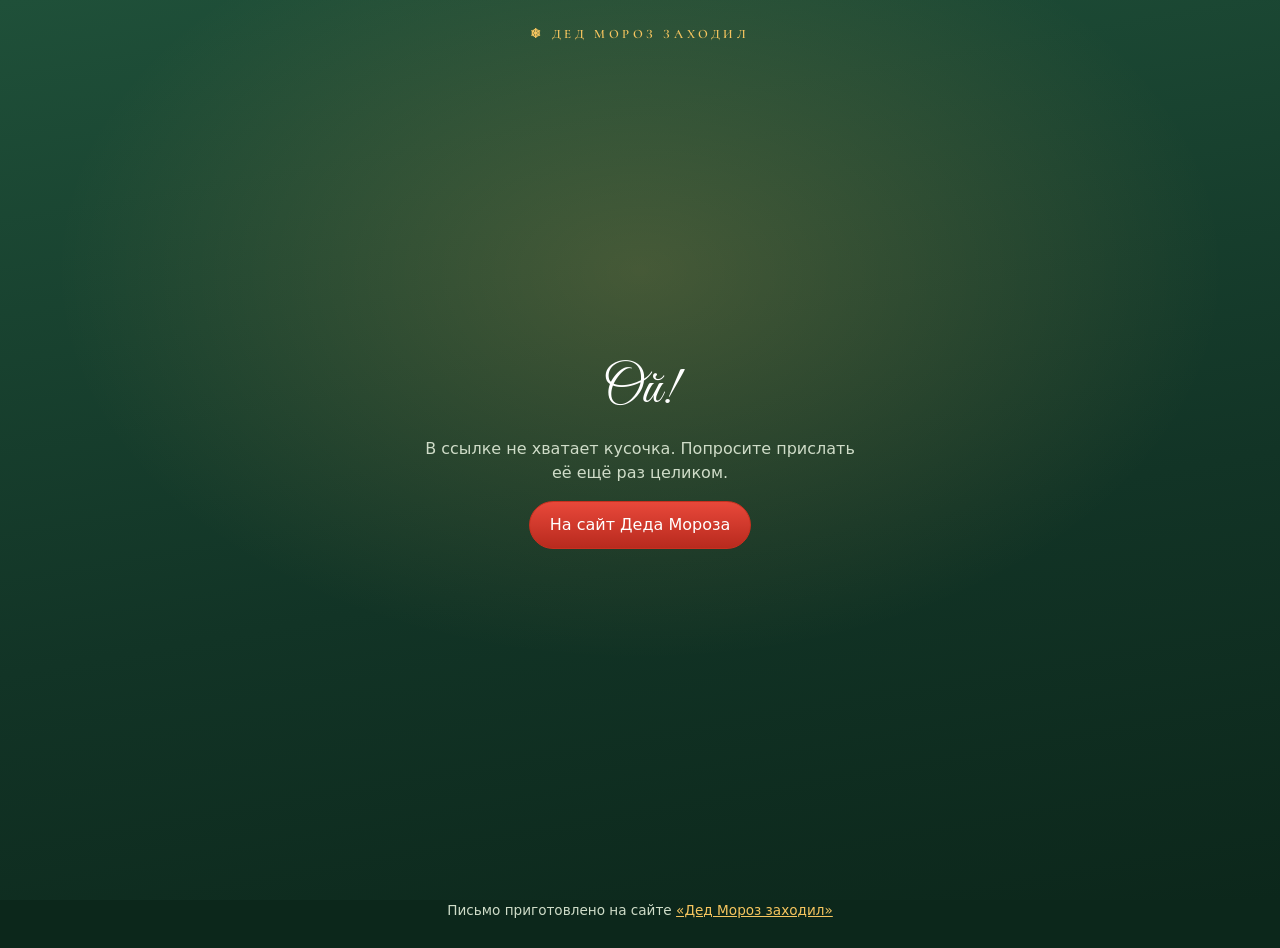
==== gift.html @ 8d38e733 "ПК на всю ширину экрана, озвучка письма через ElevenLabs, сани с оленями над таймером Co-Authored-By" ====
<!DOCTYPE html>
<html lang="ru">
<head>
<meta charset="utf-8">
<meta name="viewport" content="width=device-width, initial-scale=1, viewport-fit=cover">
<meta name="theme-color" content="#123426">
<meta name="robots" content="noindex">
<title>Тебе письмо от Деда Мороза</title>
<meta name="description" content="Дед Мороз прислал тебе письмо. Открой конверт!">
<link rel="icon" href="favicon.ico?v=20261113b" sizes="48x48">
<link rel="icon" type="image/png" href="favicon-32.png?v=20261113b" sizes="32x32">
<link rel="apple-touch-icon" href="apple-touch-icon.png?v=20261113b">
<meta property="og:type" content="website">
<meta property="og:site_name" content="Дед Мороз заходил">
<meta property="og:locale" content="ru_RU">
<meta property="og:title" content="Тебе письмо от Деда Мороза ✉️">
<meta property="og:description" content="Открой конверт и сломай сургучную печать.">
<meta property="og:image" content="https://pavelgh96.github.io/ded-moroz/og-gift.jpg?v=20261113b">
<meta property="og:image:width" content="1200">
<meta property="og:image:height" content="630">
<meta name="twitter:card" content="summary_large_image">
<meta name="twitter:image" content="https://pavelgh96.github.io/ded-moroz/og-gift.jpg?v=20261113b">
<link rel="preload" href="letter/seal.png?v=20261113b" as="image">
<style>
@font-face{font-family:"Bad Script";src:url(letter/BadScript-Regular.ttf);font-display:swap}
@font-face{font-family:"Great Vibes";src:url(letter/GreatVibes-Regular.ttf);font-display:swap}
@font-face{font-family:"Cormorant SC";src:url(letter/CormorantSC-SemiBold.ttf);font-weight:600;font-display:swap}
:root{--night:#123426;--frost:#fff7e8;--lamp:#f6c55f;--lamp-ink:#2a1a05;--muted:#cfdcc8;--ink:#1b2a5e;--ink-soft:#4c5a86;--ease:cubic-bezier(.22,1,.36,1)}
*{box-sizing:border-box}
[hidden]{display:none !important}
html{background:#0c271b}
html,body{margin:0;min-height:100%}
body{background:radial-gradient(900px 600px at 50% 30%,rgba(255,190,90,.2),transparent 65%),linear-gradient(170deg,#1f5039,#123426 60%,#0c271b);background-attachment:fixed;color:var(--frost);
  font:500 1rem/1.5 system-ui,-apple-system,"Segoe UI",Roboto,sans-serif;-webkit-font-smoothing:antialiased;overflow-x:hidden;-webkit-tap-highlight-color:transparent}
#snow{position:fixed;inset:0;width:100%;height:100%;pointer-events:none;z-index:0}
main{position:relative;z-index:1;min-height:100svh;display:flex;flex-direction:column;align-items:center;padding:28px 14px 48px}
.brand{font:600 .8rem/1 "Cormorant SC",serif;letter-spacing:.28em;color:var(--lamp);text-transform:uppercase;margin-bottom:18px;text-decoration:none}
h1{font:400 clamp(2.1rem,7vw,3.4rem)/1.1 "Great Vibes",cursive;margin:0 0 6px;text-align:center;color:#fff;text-wrap:balance}
.sub{margin:0;color:var(--muted);text-align:center}

/* конверт */
.stage{flex:1;display:flex;flex-direction:column;align-items:center;justify-content:center;width:100%;padding-bottom:6vh}
.env{position:relative;width:min(88vw,460px);aspect-ratio:1.5;perspective:1100px;margin-top:min(38vw,200px)}
.env-back,.env-front{position:absolute;inset:0;border-radius:8px}
.env-back{background:linear-gradient(160deg,#f1e2bf,#e2cc9c);box-shadow:0 30px 60px -20px rgba(0,0,0,.7)}
.env-front{background:
  linear-gradient(to top right,#f6ead0 49.6%,transparent 50.4%) left bottom/50.5% 100% no-repeat,
  linear-gradient(to top left,#f2e3c3 49.6%,transparent 50.4%) right bottom/50.5% 100% no-repeat;z-index:3;pointer-events:none}
.env-front::after{content:"";position:absolute;inset:0;border-radius:8px;box-shadow:inset 0 0 0 2px rgba(201,162,75,.65),inset 0 0 0 7px rgba(255,255,255,.25)}
.flap{position:absolute;left:0;right:0;top:0;height:62%;transform-origin:top center;transform-style:preserve-3d;z-index:4;transition:transform .9s var(--ease) .15s}
.flap::before{content:"";position:absolute;inset:0;background:linear-gradient(180deg,#ead8b0,#dfc792);clip-path:polygon(0 0,100% 0,50% 100%);border-radius:8px 8px 0 0;backface-visibility:hidden;filter:drop-shadow(0 3px 2px rgba(0,0,0,.18))}
.flap::after{content:"";position:absolute;inset:0;background:#e8d5ab;clip-path:polygon(0 0,100% 0,50% 100%);transform:rotateX(180deg);backface-visibility:hidden}
.peek{position:absolute;left:7%;right:7%;top:8%;height:84%;border-radius:4px;z-index:2;background:#fbf4e3 url(letter/bg-a4.jpg?v=20261113b) center top/cover;box-shadow:0 2px 8px rgba(0,0,0,.2);opacity:0;transition:transform 1s var(--ease),opacity .3s ease}
.seal{position:absolute;left:50%;top:62%;width:34%;transform:translate(-50%,-50%);z-index:6;border:0;padding:0;background:none;cursor:pointer;filter:drop-shadow(0 6px 8px rgba(40,5,0,.45));animation:pulse 2.2s ease-in-out infinite}
.seal img{display:block;width:100%;height:auto}
.seal .half{position:absolute;inset:0;transition:transform .8s var(--ease),opacity .8s ease}
.seal .half.l{clip-path:polygon(0 0,52% 0,46% 22%,55% 40%,45% 58%,54% 76%,48% 100%,0 100%)}
.seal .half.r{clip-path:polygon(52% 0,100% 0,100% 100%,48% 100%,54% 76%,45% 58%,55% 40%,46% 22%)}
.seal:focus-visible{outline:3px solid var(--lamp);outline-offset:6px;border-radius:50%}
@keyframes pulse{0%,100%{transform:translate(-50%,-50%) scale(1)}50%{transform:translate(-50%,-50%) scale(1.05)}}
.hint{margin-top:26px;color:var(--lamp);font-weight:600;letter-spacing:.02em;animation:fade 2.2s ease-in-out infinite}
@keyframes fade{50%{opacity:.55}}
/* открытие: дрожь печати, трещина, половинки падают, клапан, свечение, письмо выезжает */
.seal .crack{position:absolute;inset:0;width:100%;height:100%;pointer-events:none;overflow:visible;opacity:0}
.seal .crack path{fill:none;stroke:#3a0604;stroke-width:3;stroke-linecap:round;stroke-linejoin:round;stroke-dasharray:130;stroke-dashoffset:130}
.seal.shake{animation:sealShake .42s ease-in-out}
.seal.shake .crack{opacity:1}
.seal.shake .crack path{transition:stroke-dashoffset .34s ease-out;stroke-dashoffset:0}
@keyframes sealShake{0%,100%{transform:translate(-50%,-50%) rotate(0) scale(1)}30%{transform:translate(-50.6%,-50%) rotate(-2.5deg) scale(1.05)}65%{transform:translate(-49.4%,-50.3%) rotate(2deg) scale(1.07)}}
.env.open .seal{animation:none;pointer-events:none}
.env.open .seal .crack{opacity:0;transition:opacity .25s}
.env.open .seal .half{transition:none}
.seal .half{will-change:transform,opacity}
.env.open .seal .half.l{animation:fallL 1.7s cubic-bezier(.45,.05,.55,.95) forwards}
.env.open .seal .half.r{animation:fallR 1.8s cubic-bezier(.45,.05,.55,.95) forwards}
@keyframes fallL{0%{transform:none;opacity:1}25%{transform:translate(-16%,-5%) rotate(-9deg);opacity:1}100%{transform:translate(-80%,150%) rotate(-48deg);opacity:0}}
@keyframes fallR{0%{transform:none;opacity:1}25%{transform:translate(17%,-4%) rotate(10deg);opacity:1}100%{transform:translate(85%,140%) rotate(52deg);opacity:0}}
.stage.opened .hint{visibility:hidden}
.flap{transition:transform 1.4s cubic-bezier(.65,0,.35,1) .25s;will-change:transform}
.env.open .flap{transform:rotateX(180deg);z-index:1}
.env-glow{position:absolute;left:-8%;right:-8%;top:-55%;height:130%;z-index:1;pointer-events:none;opacity:0;transform:scale(.5);transform-origin:50% 75%;
  background:radial-gradient(ellipse 45% 50% at 50% 72%,rgba(255,236,170,.9),rgba(255,200,100,.4) 45%,transparent 72%);will-change:transform,opacity;
  transition:opacity 1.4s ease .7s,transform 2s cubic-bezier(.22,1,.36,1) .7s}
.env-glow::before{content:"";position:absolute;inset:-20%;background:repeating-conic-gradient(from 0deg at 50% 70%,rgba(255,230,160,.5) 0 5deg,transparent 5deg 18deg);
  -webkit-mask:radial-gradient(circle at 50% 70%,#000 0,transparent 55%);mask:radial-gradient(circle at 50% 70%,#000 0,transparent 55%);animation:rays 16s linear infinite;will-change:transform}
@keyframes rays{to{transform:rotate(360deg)}}
.env.open .env-glow{opacity:1;transform:scale(1.15)}
.peek{transition:transform 1.9s cubic-bezier(.65,0,.35,1) 1s,opacity .5s ease .8s;will-change:transform}
.env.open .peek{transform:translateY(-72%);opacity:1}
.env.open{animation:envBump .9s ease-in-out .2s}
@keyframes envBump{45%{transform:translateY(3px) scale(1.005)}}
.env.gone{transition:opacity 1s ease,transform 1.2s cubic-bezier(.45,0,.55,1);opacity:0;transform:translateY(40px) scale(.94)}
.stage h1,.stage .sub{transition:opacity .9s ease,transform 1.1s cubic-bezier(.22,1,.36,1)}
.stage.overlay{position:absolute;left:0;right:0;z-index:2;pointer-events:none}
.stage.leaving h1,.stage.leaving .sub{opacity:0;transform:translateY(-16px)}

/* письмо */
.view{width:100%;display:flex;flex-direction:column;align-items:center;gap:22px}
.view .sheet{animation:unfold 1.8s cubic-bezier(.22,1,.36,1) both;transform-origin:50% 0;will-change:transform,opacity}
@keyframes unfold{0%{opacity:0;transform:perspective(1800px) translateY(110px) rotateX(38deg) scale(.7)}35%{opacity:1}100%{opacity:1;transform:none}}
.view .sheet::after{content:"";position:absolute;inset:0;z-index:3;pointer-events:none;background:linear-gradient(105deg,transparent 35%,rgba(255,240,200,.55) 50%,transparent 65%);transform:translateX(-120%);animation:sweep 2.2s cubic-bezier(.45,0,.55,1) 1.3s forwards}
@keyframes sweep{to{transform:translateX(120%)}}
.view .acts,.view .video,.view .msg{animation:fadeUp 1.1s cubic-bezier(.22,1,.36,1) both;animation-delay:2.6s}
@keyframes fadeUp{from{opacity:0;transform:translateY(14px)}}
.txt > *{animation:ink 1.2s ease-out both;animation-delay:calc(1s + var(--i,0)*.26s)}
@keyframes ink{from{opacity:0;transform:translateY(4px)}}
.sheet{position:relative;width:min(100%,680px);aspect-ratio:794/1123;box-shadow:0 40px 80px -30px rgba(0,0,0,.85),0 0 120px -40px rgba(255,196,107,.4);border-radius:3px;overflow:hidden;background:#f8efdb}
.sheet-inner{position:absolute;left:0;top:0;width:794px;height:1123px;transform-origin:0 0;background:url(letter/bg-a4.jpg?v=20261113b) 0 0/100% 100%}
.txt{position:absolute;left:104px;top:252px;width:586px;color:var(--ink)}
.txt .date{font-family:"Bad Script",cursive;text-align:right;color:var(--ink-soft)}
.txt .greet{font-family:"Great Vibes",cursive;line-height:1.05;margin:.35em 0 .3em}
.txt p{font-family:"Bad Script",cursive;margin:0;text-indent:1.6em;line-height:1.6}
.wm{position:absolute;inset:0;pointer-events:none;z-index:2}
.wm .big{position:absolute;left:50%;top:47%;transform:translate(-50%,-50%) rotate(-35deg);font:600 150px/1 "Cormorant SC",serif;letter-spacing:.04em;color:rgba(170,40,30,.13);white-space:nowrap}
.wm .tile{position:absolute;inset:-300px;transform:rotate(-35deg);background-image:url("data:image/svg+xml,%3Csvg xmlns='http://www.w3.org/2000/svg' width='240' height='140'%3E%3Ctext x='0' y='30' font-family='serif' font-size='20' fill='rgba(150,50,40,0.07)'%3Eобразец%3C/text%3E%3Ctext x='120' y='100' font-family='serif' font-size='20' fill='rgba(150,50,40,0.07)'%3Eобразец%3C/text%3E%3C/svg%3E")}
.demo-lock,.demo-lock *{-webkit-user-select:none;user-select:none;-webkit-touch-callout:none}
.num{position:absolute;right:104px;top:1038px;font:600 11px/1 "Cormorant SC",serif;letter-spacing:.06em;color:#8a6420}
.voice{width:min(100%,680px);display:flex;align-items:center;gap:16px;padding:14px 18px 14px 14px;border-radius:999px;background:rgba(10,30,21,.72);border:1px solid rgba(246,197,95,.35);box-shadow:0 18px 40px -20px rgba(0,0,0,.8);animation:fadeUp 1s cubic-bezier(.22,1,.36,1) both;animation-delay:1.8s}
.voice .vbtn{position:relative;flex:none;width:64px;height:64px;border-radius:50%;border:0;padding:0;cursor:pointer;background:url(letter/portrait.jpg?v=20261113b) center 20%/cover;box-shadow:0 0 0 3px #e2b45a}
.voice .vbtn::after{content:"";position:absolute;inset:0;border-radius:50%;background:rgba(8,20,14,.35) no-repeat center/26px url("data:image/svg+xml,%3Csvg xmlns='http://www.w3.org/2000/svg' viewBox='0 0 24 24' fill='%23fff'%3E%3Cpath d='M8 5v14l11-7z'/%3E%3C/svg%3E")}
.voice.playing .vbtn::after{background-image:url("data:image/svg+xml,%3Csvg xmlns='http://www.w3.org/2000/svg' viewBox='0 0 24 24' fill='%23fff'%3E%3Cpath d='M7 5h4v14H7zM13 5h4v14h-4z'/%3E%3C/svg%3E");background-color:rgba(8,20,14,.15)}
.voice.loading .vbtn::after{background-image:none}
.voice.loading .vbtn::before{content:"";position:absolute;inset:18px;border-radius:50%;border:3px solid rgba(255,255,255,.3);border-top-color:#fff;animation:spin 1s linear infinite;z-index:1}
.voice.playing .vbtn{animation:talk 1.6s ease-in-out infinite}
@keyframes talk{50%{box-shadow:0 0 0 3px #e2b45a,0 0 0 9px rgba(246,197,95,.18)}}
.voice .vinfo{flex:1;min-width:0}
.voice b{display:block;font:400 1.6rem/1.1 "Great Vibes",cursive;color:#fff}
.voice small{display:block;color:var(--muted);font-size:.85rem;margin-top:2px}
.voice .vbar{height:5px;border-radius:5px;background:rgba(255,255,255,.14);margin-top:8px;overflow:hidden;cursor:pointer}
.voice .vbar i{display:block;height:100%;width:0;background:linear-gradient(90deg,#e2b45a,#ffe08a);border-radius:5px}
.video{width:min(100%,680px)}
.video video{width:100%;border-radius:12px;background:#000;box-shadow:0 30px 60px -24px rgba(0,0,0,.8)}
.video h2,.acts-title{font:400 2rem/1.1 "Great Vibes",cursive;margin:8px 0 12px;text-align:center}
.acts{display:flex;flex-wrap:wrap;justify-content:center;gap:10px;width:min(100%,794px)}
.btn{display:inline-flex;align-items:center;justify-content:center;gap:8px;min-height:48px;padding:0 20px;border-radius:999px;border:1px solid rgba(238,243,255,.28);background:rgba(18,52,38,.6);color:var(--frost);font:600 1rem/1 inherit;text-decoration:none;cursor:pointer;transition:background .2s,border-color .2s}
.btn:hover{border-color:var(--lamp)}
.btn-main{background:linear-gradient(180deg,#e8483a,#b82a1e);color:#fff;border-color:#c7301f}
.btn:focus-visible{outline:3px solid var(--lamp);outline-offset:3px}
.msg{min-height:1.4em;color:var(--lamp);text-align:center;margin:0}
.state{max-width:440px;text-align:center;margin:auto 0}
.state p{color:var(--muted)}
.spinner{width:44px;height:44px;margin:0 auto 16px;border-radius:50%;border:3px solid rgba(255,255,255,.15);border-top-color:var(--lamp);animation:spin 1s linear infinite}
@keyframes spin{to{transform:rotate(360deg)}}
dialog{border:0;border-radius:16px;padding:24px;max-width:min(92vw,360px);background:#fbf4e3;color:var(--ink);text-align:center;box-shadow:0 30px 80px rgba(0,0,0,.6)}
dialog::backdrop{background:rgba(5,20,12,.72)}
dialog h3{font:400 2rem/1.1 "Great Vibes",cursive;margin:0 0 6px}
dialog p{margin:0 0 14px;color:var(--ink-soft);font-size:.95rem}
#qrBox canvas{width:220px;height:220px;image-rendering:pixelated;background:#fff;padding:10px;border-radius:8px}
dialog .row{display:flex;gap:8px;justify-content:center;margin-top:14px;flex-wrap:wrap}
dialog .btn{background:var(--ink);color:#fff;border-color:var(--ink);min-height:44px}
dialog .btn.ghost{background:transparent;color:var(--ink);border-color:rgba(27,42,94,.35)}
footer{position:relative;z-index:1;text-align:center;padding:0 16px 28px;color:var(--muted);font-size:.85rem}
footer a{color:var(--lamp)}
@media (prefers-reduced-motion:reduce){*{animation:none !important;transition-duration:.01s !important}}
</style>
</head>
<body>
<canvas id="snow" aria-hidden="true"></canvas>
<main>
  <a class="brand" href="./">❄ Дед Мороз заходил</a>

  <div class="state" id="loading" role="status"><div class="spinner"></div><p>Почта Деда Мороза ищет твоё письмо…</p></div>
  <div class="state" id="error" hidden><h1>Ой!</h1><p id="errText"></p><a class="btn btn-main" href="./">На сайт Деда Мороза</a></div>

  <section class="stage" id="stage" hidden>
    <h1 id="title">Тебе письмо от Деда Мороза!</h1>
    <p class="sub">Прямо из Великого Устюга</p>
    <div class="env" id="env">
      <div class="env-back"></div>
      <div class="env-glow"></div>
      <div class="peek"></div>
      <div class="flap"></div>
      <div class="env-front"></div>
      <button type="button" class="seal" id="seal" aria-label="Сломать печать и открыть письмо">
        <img class="whole" src="letter/seal.png?v=20261113b" alt="" style="visibility:hidden">
        <img class="half l" src="letter/seal.png?v=20261113b" alt="">
        <img class="half r" src="letter/seal.png?v=20261113b" alt="">
        <svg class="crack" viewBox="0 0 100 108" preserveAspectRatio="none" aria-hidden="true"><path d="M52 4 L46 23.8 L55 43.2 L45 62.6 L54 82 L48 104"/></svg>
      </button>
    </div>
    <p class="hint">Нажми на печать</p>
  </section>

  <section class="view" id="view" hidden>
    <div class="sheet" id="sheet"><div class="sheet-inner" id="inner"><div class="txt" id="txt"></div><div class="num" id="num"></div></div></div>
    <div class="voice" id="voiceBox" hidden>
      <button type="button" class="vbtn" id="vbtn" aria-label="Послушать, как Дед Мороз читает письмо"></button>
      <div class="vinfo"><b>Дед Мороз читает письмо</b><small id="vstate">Нажмите, чтобы послушать</small><div class="vbar" id="vbar"><i id="vprog"></i></div></div>
    </div>
    <div class="video" id="videoBox" hidden><h2>А ещё Дед Мороз записал видео</h2><video id="video" controls playsinline preload="metadata"></video></div>
    <div class="acts">
      <a class="btn btn-main" id="pdf" download>Скачать письмо (PDF)</a>
      <button type="button" class="btn" id="share">Поделиться</button>
      <button type="button" class="btn" id="qr">QR-код для открытки</button>
    </div>
    <p class="msg" id="msg" aria-live="polite"></p>
    <p class="msg" id="demoNote" hidden style="color:var(--muted);max-width:520px">Это пример. Ваш ребёнок получит такую же ссылку со своим письмом: сам сломает печать, прочитает письмо и посмотрит видео.</p>
  </section>
</main>
<footer>Письмо приготовлено на сайте <a href="./">«Дед Мороз заходил»</a></footer>

<dialog id="qrDlg">
  <h3>QR-код письма</h3>
  <p>Распечатайте и вложите в открытку: письмо откроется, если навести на код камеру телефона.</p>
  <div id="qrBox"></div>
  <div class="row"><button type="button" class="btn" id="qrSave">Сохранить картинку</button><button type="button" class="btn ghost" id="qrClose">Закрыть</button></div>
</dialog>

<script>
(function(){
  var API = 'https://tribgnfjiiwmiktzjeyy.supabase.co/functions/v1/dm-order';
  var MONTHS = ['января','февраля','марта','апреля','мая','июня','июля','августа','сентября','октября','ноября','декабря'];
  var $ = function(id){ return document.getElementById(id); };
  var still = window.matchMedia('(prefers-reduced-motion: reduce)').matches;
  var qs = new URLSearchParams(location.search), demo = qs.has('demo');
  var token = (qs.get('t') || '').trim();
  var data = null;
  /* пример для сайта: письмо девочке Маше, без обращения к серверу */
  var DEMO = {"ok":true,"id":128,"year":2026,"recipient":"child","gender":"f","demo":true,"letter":{"greeting":[{"t":"Здравствуй, дорогая "},{"t":"Маша","em":true},{"t":"!"}],"paragraphs":[[{"t":"Пишу тебе из Великого Устюга. За окном метёт метель, а в моей мастерской помощники заворачивают последние подарки и спорят, у кого бантик красивее."}],[{"t":"Этой ночью я заглянул к тебе. Ты так сладко спала, что я не стал тебя будить и ушёл на цыпочках, чтобы не скрипнула ни одна половица."}],[{"t":"Тебе уже "},{"t":"5 лет","em":true},{"t":" — совсем большая девочка! "},{"t":"Мои помощники-снегири весь год присматривали за тобой и рассказали, что ты "},{"t":"научилась кататься на коньках и сама заплетаешь косички","em":true},{"t":". Я очень тобой горжусь!"}],[{"t":"В новом году у меня к тебе маленькая просьба: постарайся "},{"t":"не спорить с братом за пульт","em":true},{"t":". Я верю, что у тебя обязательно получится."}],[{"t":"А про твоё желание я помню: "},{"t":"кукольный домик с фонариками","em":true},{"t":". Загляни утром под ёлку!"}],[{"t":"Расти доброй, береги родных и всегда верь в чудеса."}]],"closing":"С любовью,","signature":"Дед Мороз"},"video":null};

  function show(id){ ['loading','error','stage','view'].forEach(function(k){ $(k).hidden = k !== id; }); }
  function fail(t){ $('errText').textContent = t; show('error'); }
  function esc(s){ return String(s).replace(/[&<>"]/g, function(c){ return {'&':'&amp;','<':'&lt;','>':'&gt;','"':'&quot;'}[c]; }); }
  function runs(r){ return r.map(function(x){ return esc(x.t); }).join(''); }

  if(!demo && !/^[A-Za-z0-9_-]{16,40}$/.test(token)) { fail('В ссылке не хватает кусочка. Попросите прислать её ещё раз целиком.'); return; }

  (demo ? Promise.resolve(DEMO) : fetch(API + '?gift=' + encodeURIComponent(token)).then(function(r){ return r.json().catch(function(){ return {ok:false}; }); }))
    .then(function(j){
      if(!j || !j.ok) throw new Error((j && j.error) || 'Письмо пока не нашлось. Попробуйте открыть ссылку чуть позже.');
      data = j;
      var name = j.letter.greeting.filter(function(x){ return x.em; }).map(function(x){ return x.t; })[0];
      if(name){ $('title').textContent = name + ', тебе письмо!'; document.title = name + ', тебе письмо от Деда Мороза'; }
      buildLetter(j);
      if(demo){ addWatermark(); $('pdf').href = './#order'; $('pdf').removeAttribute('download'); $('pdf').textContent = 'Заказать такое письмо'; $('share').hidden = true; $('qr').hidden = true; $('demoNote').hidden = false; }
      else $('pdf').href = API + '?gift=' + encodeURIComponent(token) + '&pdf=1';
      if(j.video){ $('video').src = j.video; $('videoBox').hidden = false; }
      show('stage');
      var img = new Image(); img.src = 'letter/bg-a4.jpg?v=20261113b';
    })
    .catch(function(e){ fail(/fetch|network|load failed/i.test(e.message) ? 'Нет связи с почтой Деда Мороза. Проверьте интернет и обновите страницу.' : e.message); });

  /* пример: водяной знак «образец» поверх письма и запрет копирования */
  function addWatermark(){
    var w = document.createElement('div'); w.className = 'wm'; w.setAttribute('aria-hidden', 'true');
    w.innerHTML = '<div class="tile"></div><div class="big">ОБРАЗЕЦ</div>';
    $('inner').appendChild(w);
    document.body.classList.add('demo-lock');
    ['contextmenu','copy','cut','dragstart','selectstart'].forEach(function(ev){ document.addEventListener(ev, function(e){ e.preventDefault(); }, {capture:true}); });
    document.addEventListener('keydown', function(e){
      var k = (e.key || '').toLowerCase(), mod = e.ctrlKey || e.metaKey;
      if(e.key === 'F12' || (mod && e.shiftKey && 'ijc'.indexOf(k) > -1) || (mod && 'uspcax'.indexOf(k) > -1)) e.preventDefault();
    }, {capture:true});
  }
  function buildLetter(j){
    var d = new Date(Date.UTC(j.year, 11, 31));
    var html = '<div class="date">' + d.getUTCDate() + ' ' + MONTHS[d.getUTCMonth()] + ' ' + d.getUTCFullYear() + ' года</div>';
    html += '<div class="greet">' + runs(j.letter.greeting) + '</div>';
    j.letter.paragraphs.forEach(function(p, i){ html += '<p style="margin-top:' + (i ? '.42em' : '0') + '">' + runs(p) + '</p>'; });
    $('txt').innerHTML = html;
    Array.prototype.forEach.call($('txt').children, function(el, i){ el.style.setProperty('--i', i); });
    $('num').textContent = 'письмо № ' + String(j.id).padStart(4, '0');
  }
  /* текст подбирается по размеру так же, как в PDF: от 22,7 до 15,3 px, пока не влезет в поле бланка */
  function fitText(){
    var t = $('txt'), s = 22.7;
    for(; s >= 15.3; s -= 0.65){
      t.style.fontSize = s + 'px';
      t.querySelector('.greet').style.fontSize = Math.min(45.3, s * 2.05) + 'px';
      if(t.scrollHeight <= 590) break;
    }
  }
  function scaleSheet(){ var w = $('sheet').clientWidth; $('inner').style.transform = 'scale(' + (w / 794) + ')'; }
  window.addEventListener('resize', scaleSheet);

  /* озвучка письма голосом Деда Мороза */
  var voice = null, voiceWanted = false;
  function voiceUrl(){ return demo ? API + '?demo_voice=1' : API + '?gift=' + encodeURIComponent(token) + '&voice=1'; }
  function setVoice(state, text){ var b = $('voiceBox'); b.classList.toggle('playing', state === 'playing'); b.classList.toggle('loading', state === 'loading'); if(text) $('vstate').textContent = text; }
  function fmt(t){ t = Math.max(0, Math.round(t || 0)); return Math.floor(t/60) + ':' + String(t%60).padStart(2, '0'); }
  function prepVoice(){
    if(voice || !(data && (data.voice || demo))) return;
    voice = new Audio(); voice.preload = 'auto'; voice.src = voiceUrl();
    try { var p = voice.play(); voice.pause(); if(p && p.catch) p.catch(function(){}); } catch(e){}  /* разблокировка звука на iPhone в момент нажатия */
    voice.addEventListener('canplay', function(){ if(voiceWanted && voice.paused) playVoice(); else if(voice.paused) setVoice('', 'Нажмите, чтобы послушать · ' + fmt(voice.duration)); });
    voice.addEventListener('playing', function(){ setVoice('playing', 'Дед Мороз читает…'); });
    voice.addEventListener('pause', function(){ if(!voice.ended) setVoice('', 'Пауза · нажмите, чтобы продолжить'); });
    voice.addEventListener('ended', function(){ voiceWanted = false; setVoice('', 'Послушать ещё раз'); $('vprog').style.width = '100%'; });
    voice.addEventListener('timeupdate', function(){ if(voice.duration) $('vprog').style.width = (voice.currentTime/voice.duration*100) + '%'; });
    voice.addEventListener('error', function(){ $('voiceBox').hidden = true; });
  }
  function playVoice(){
    voiceWanted = true;
    if(voice.readyState < 3){ setVoice('loading', 'Дед Мороз откашливается…'); }
    var p = voice.play(); if(p && p.catch) p.catch(function(){ if(voice.readyState >= 3){ voiceWanted = false; setVoice('', 'Нажмите, чтобы послушать'); } });
  }
  $('vbtn').addEventListener('click', function(){ if(!voice) prepVoice(); if(!voice) return; if(voice.paused){ if(voice.ended) voice.currentTime = 0; playVoice(); } else { voiceWanted = false; voice.pause(); } });
  $('vbar').addEventListener('click', function(e){ if(!voice || !voice.duration) return; var r = this.getBoundingClientRect(); voice.currentTime = (e.clientX - r.left)/r.width*voice.duration; });

  var opened = false;
  function at(ms, fn){ setTimeout(fn, still ? 0 : ms); }
  $('seal').addEventListener('click', function(){
    if(opened) return; opened = true;
    var env = $('env'), seal = $('seal');
    audio.init(); prepVoice();
    var stage = $('stage');
    seal.classList.add('shake');
    at(380, function(){ env.classList.add('open'); stage.classList.add('opened'); crumbs(); audio.crack(); });
    at(1150, function(){ glowBurst(); });
    at(1500, function(){ audio.rustle(); });
    at(3000, function(){ env.classList.add('gone'); stage.classList.add('leaving'); });
    at(3350, function(){
      /* конверт растворяется поверх письма, без пустой паузы */
      if(!still){ var top = stage.offsetTop; stage.classList.add('overlay'); stage.style.top = top + 'px'; }
      $('view').hidden = false; $('loading').hidden = true; scaleSheet();
      (document.fonts ? document.fonts.ready : Promise.resolve()).then(function(){ fitText(); });
      audio.chime();
      if(voice){ $('voiceBox').hidden = false; setTimeout(function(){ playVoice(); }, still ? 0 : 2200); }
      setTimeout(sheetSparkles, still ? 0 : 1100);
      setTimeout(function(){ stage.hidden = true; stage.classList.remove('overlay'); window.scrollTo({top:0, behavior:'smooth'}); }, still ? 0 : 1100);
    });
  });

  function link(){ return location.origin + location.pathname + (demo ? '?demo=1' : '?t=' + token); }
  $('share').addEventListener('click', function(){
    var url = link(), text = 'Письмо от Деда Мороза ✉️';
    if(navigator.share){ navigator.share({title:text, url:url}).catch(function(){}); return; }
    (navigator.clipboard ? navigator.clipboard.writeText(url) : Promise.reject()).then(function(){ $('msg').textContent = 'Ссылка скопирована. Отправьте её бабушке, дедушке или друзьям.'; },
      function(){ $('msg').textContent = url; });
  });

  var qrReady = null;
  function loadQr(){
    if(!qrReady) qrReady = new Promise(function(ok, no){ var s = document.createElement('script'); s.src = 'js/qrcode.min.js'; s.onload = ok; s.onerror = no; document.head.appendChild(s); });
    return qrReady;
  }
  $('qr').addEventListener('click', function(){
    loadQr().then(function(){
      var q = qrcode(0, 'M'); q.addData(link()); q.make();
      var n = q.getModuleCount(), cell = 8, pad = 4, size = (n + pad*2) * cell, c = document.createElement('canvas');
      c.width = c.height = size; var g = c.getContext('2d');
      g.fillStyle = '#fff'; g.fillRect(0, 0, size, size); g.fillStyle = '#1b2a5e';
      for(var r = 0; r < n; r++) for(var k = 0; k < n; k++) if(q.isDark(r, k)) g.fillRect((k + pad)*cell, (r + pad)*cell, cell, cell);
      var box = $('qrBox'); box.innerHTML = ''; box.appendChild(c);
      $('qrDlg').showModal();
    }, function(){ $('msg').textContent = 'Не получилось сделать QR-код. Обновите страницу и попробуйте ещё раз.'; });
  });
  $('qrClose').addEventListener('click', function(){ $('qrDlg').close(); });
  $('qrSave').addEventListener('click', function(){
    var c = $('qrBox').querySelector('canvas'); if(!c) return;
    var a = document.createElement('a'); a.href = c.toDataURL('image/png'); a.download = 'qr-pismo-deda-moroza.png'; document.body.appendChild(a); a.click(); a.remove();
  });

  /* звук: хруст сургуча, шорох бумаги, колокольчики (только после нажатия, тихо) */
  var audio = (function(){
    var ac = null, out = null;
    function init(){ try{ if(!ac){ var A = window.AudioContext || window.webkitAudioContext; if(!A) return; ac = new A(); out = ac.createGain(); out.gain.value = .5; out.connect(ac.destination); } if(ac.state === 'suspended') ac.resume(); }catch(e){ ac = null; } }
    function noise(dur, f0, q, vol, t0){
      if(!ac) return; var n = Math.floor(ac.sampleRate*dur), buf = ac.createBuffer(1, n, ac.sampleRate), d = buf.getChannelData(0);
      for(var i = 0; i < n; i++) d[i] = (Math.random()*2 - 1)*Math.pow(1 - i/n, 2.5);
      var src = ac.createBufferSource(), bp = ac.createBiquadFilter(), g = ac.createGain();
      src.buffer = buf; bp.type = 'bandpass'; bp.frequency.value = f0; bp.Q.value = q; g.gain.value = vol;
      src.connect(bp); bp.connect(g); g.connect(out); src.start(ac.currentTime + (t0 || 0));
    }
    function bell(f, t, vol){
      if(!ac) return; var t0 = ac.currentTime + t;
      [1, 2.76, 5.4].forEach(function(m, k){ var o = ac.createOscillator(), g = ac.createGain(); o.type = 'sine'; o.frequency.value = f*m;
        g.gain.setValueAtTime(0, t0); g.gain.linearRampToValueAtTime(vol/(k + 1), t0 + .01); g.gain.exponentialRampToValueAtTime(.0001, t0 + 1.6/(k + 1));
        o.connect(g); g.connect(out); o.start(t0); o.stop(t0 + 1.7); });
    }
    return {
      init:init,
      crack:function(){ noise(.09, 1800, .8, .9, 0); noise(.06, 900, 1.2, .6, .05); noise(.05, 2600, 1, .4, .11); },
      rustle:function(){ noise(.5, 3200, .5, .18, 0); },
      chime:function(){ [1046.5, 1318.5, 1568, 2093].forEach(function(f, i){ bell(f, i*.11, .12); }); }
    };
  })();

  /* снег и искры */
  var cv = $('snow'), ctx = cv.getContext('2d'), flakes = [], sparks = [], W = 0, H = 0, dpr = Math.min(2, window.devicePixelRatio || 1);
  function size(){ W = innerWidth; H = innerHeight; cv.width = W*dpr; cv.height = H*dpr; ctx.setTransform(dpr,0,0,dpr,0,0); }
  size(); addEventListener('resize', size);
  for(var i = 0; i < (still ? 0 : 90); i++) flakes.push({x:Math.random(), y:Math.random(), r:Math.random()*2.2+.6, v:Math.random()*.25+.12, a:Math.random()*.6+.3, w:Math.random()*6});
  function crumbs(){
    if(still) return;
    var b = $('seal').getBoundingClientRect(), cx = b.left + b.width/2, cy = b.top + b.height*0.42;
    for(var i = 0; i < 18; i++){ var a = -Math.PI/2 + (Math.random() - .5)*2.4, s = Math.random()*3.2 + 1.4;
      sparks.push({k:'chunk', x:cx + (Math.random() - .5)*b.width*0.3, y:cy, vx:Math.cos(a)*s, vy:Math.sin(a)*s, g:.16, life:1, fade:.009, r:Math.random()*4 + 2, rot:Math.random()*6, vr:(Math.random() - .5)*.4, c:['#b3261b','#7d120c','#d8392b','#5e0d08'][i%4]}); }
    for(var j = 0; j < 22; j++){ var a2 = Math.random()*Math.PI*2, s2 = Math.random()*2.4 + .8;
      sparks.push({x:cx, y:cy, vx:Math.cos(a2)*s2, vy:Math.sin(a2)*s2 - .8, g:.04, drag:.985, life:1, fade:.013, r:1.8, c:'#ffd27a'}); }
  }
  function glowBurst(){
    if(still) return;
    var b = $('env').getBoundingClientRect(), cx = b.left + b.width/2, cy = b.top + b.height*0.1;
    for(var i = 0; i < 48; i++){ var a = -Math.PI/2 + (Math.random() - .5)*1.5, s = Math.random()*3.4 + 1.2;
      sparks.push({k: i%5 ? 'dot' : 'star', x:cx + (Math.random() - .5)*b.width*0.5, y:cy, vx:Math.cos(a)*s*0.6, vy:Math.sin(a)*s, g:.025, drag:.99, life:1, fade:.007 + Math.random()*.005, r:Math.random()*1.6 + 1, c:['#ffe39a','#fff6d8','#ffd27a','#ffffff'][i%4]}); }
  }
  function sheetSparkles(){
    if(still) return;
    var b = $('sheet').getBoundingClientRect();
    for(var i = 0; i < 46; i++){
      var side = i%4, x = side === 0 ? b.left : side === 1 ? b.right : b.left + Math.random()*b.width, y = side < 2 ? b.top + Math.random()*Math.min(b.height, innerHeight) : (side === 2 ? b.top : Math.min(b.bottom, innerHeight - 10));
      var a = Math.random()*Math.PI*2, s = Math.random()*1.4 + .4;
      sparks.push({k: i%3 ? 'dot' : 'star', x:x, y:y, vx:Math.cos(a)*s, vy:Math.sin(a)*s - .4, g:.008, drag:.985, life:1, fade:.008, r:Math.random()*1.5 + 1, c:['#ffe39a','#ffffff','#ffd27a'][i%3]}); }
  }
  var last = 0;
  function loop(t){
    var dt = Math.min(50, t - (last || t)) / 16.7; last = t;
    ctx.clearRect(0, 0, W, H);
    for(var i = 0; i < flakes.length; i++){ var f = flakes[i]; f.y += f.v*dt/100*3; f.w += .01*dt; if(f.y > 1.02){ f.y = -.02; f.x = Math.random(); }
      ctx.globalAlpha = f.a; ctx.fillStyle = '#fff'; ctx.beginPath(); ctx.arc(f.x*W + Math.sin(f.w)*14, f.y*H, f.r, 0, 7); ctx.fill(); }
    for(var j = sparks.length - 1; j >= 0; j--){ var s = sparks[j];
      if(s.drag){ s.vx *= Math.pow(s.drag, dt); s.vy *= Math.pow(s.drag, dt); }
      s.x += s.vx*dt; s.y += s.vy*dt; s.vy += (s.g == null ? .12 : s.g)*dt; s.life -= (s.fade || .018)*dt;
      if(s.life <= 0 || s.y > H + 40){ sparks.splice(j, 1); continue; }
      ctx.globalAlpha = Math.min(1, s.life*1.4); ctx.fillStyle = s.c;
      if(s.k === 'chunk'){ s.rot += s.vr*dt; ctx.save(); ctx.translate(s.x, s.y); ctx.rotate(s.rot); ctx.beginPath(); ctx.moveTo(-s.r, -s.r*.4); ctx.lineTo(s.r*.6, -s.r*.8); ctx.lineTo(s.r, s.r*.5); ctx.lineTo(-s.r*.3, s.r*.8); ctx.closePath(); ctx.fill(); ctx.restore(); }
      else if(s.k === 'star'){ var r = s.r*2.6; ctx.save(); ctx.translate(s.x, s.y); ctx.beginPath(); for(var q = 0; q < 8; q++){ var rr = q%2 ? r*.28 : r, aa = q*Math.PI/4; ctx.lineTo(Math.cos(aa)*rr, Math.sin(aa)*rr); } ctx.closePath(); ctx.fill(); ctx.restore(); }
      else { ctx.beginPath(); ctx.arc(s.x, s.y, s.r || 2.2, 0, 7); ctx.fill(); }
    }
    ctx.globalAlpha = 1;
    requestAnimationFrame(loop);
  }
  if(!still) requestAnimationFrame(loop);
})();
</script>
</body>
</html>
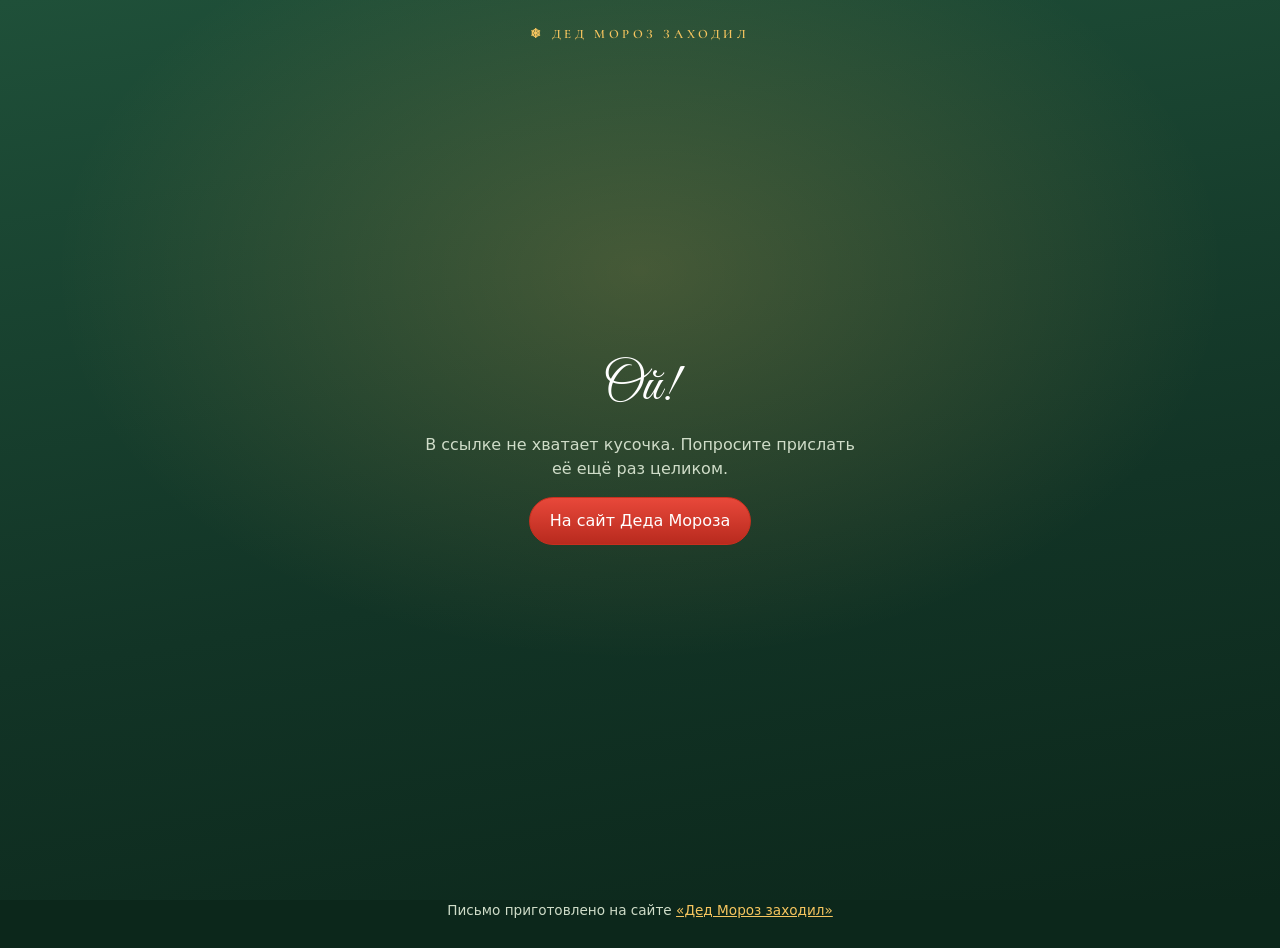
==== commit 03eac5f4: "Пример конверта и письма крупно на ПК Co-Authored-By: Claude Opus 5.5 <noreply@anthropic.com> Claude" ====
--- a/gift.html
+++ b/gift.html
@@ -151,6 +151,15 @@
 dialog .btn.ghost{background:transparent;color:var(--ink);border-color:rgba(27,42,94,.35)}
 footer{position:relative;z-index:1;text-align:center;padding:0 16px 28px;color:var(--muted);font-size:.85rem}
 footer a{color:var(--lamp)}
+
+/* ПК: конверт и письмо крупно, во всю рабочую область экрана */
+@media (min-width:1061px){
+  main{padding:28px clamp(24px,4vw,80px) 56px}
+  .env{width:min(56vw,760px)}
+  .sheet,.voice,.video,.acts{width:min(100%,1180px)}
+  .view{gap:28px}
+  h1{font-size:clamp(3rem,4.2vw,4.8rem)}
+}
 @media (prefers-reduced-motion:reduce){*{animation:none !important;transition-duration:.01s !important}}
 </style>
 </head>
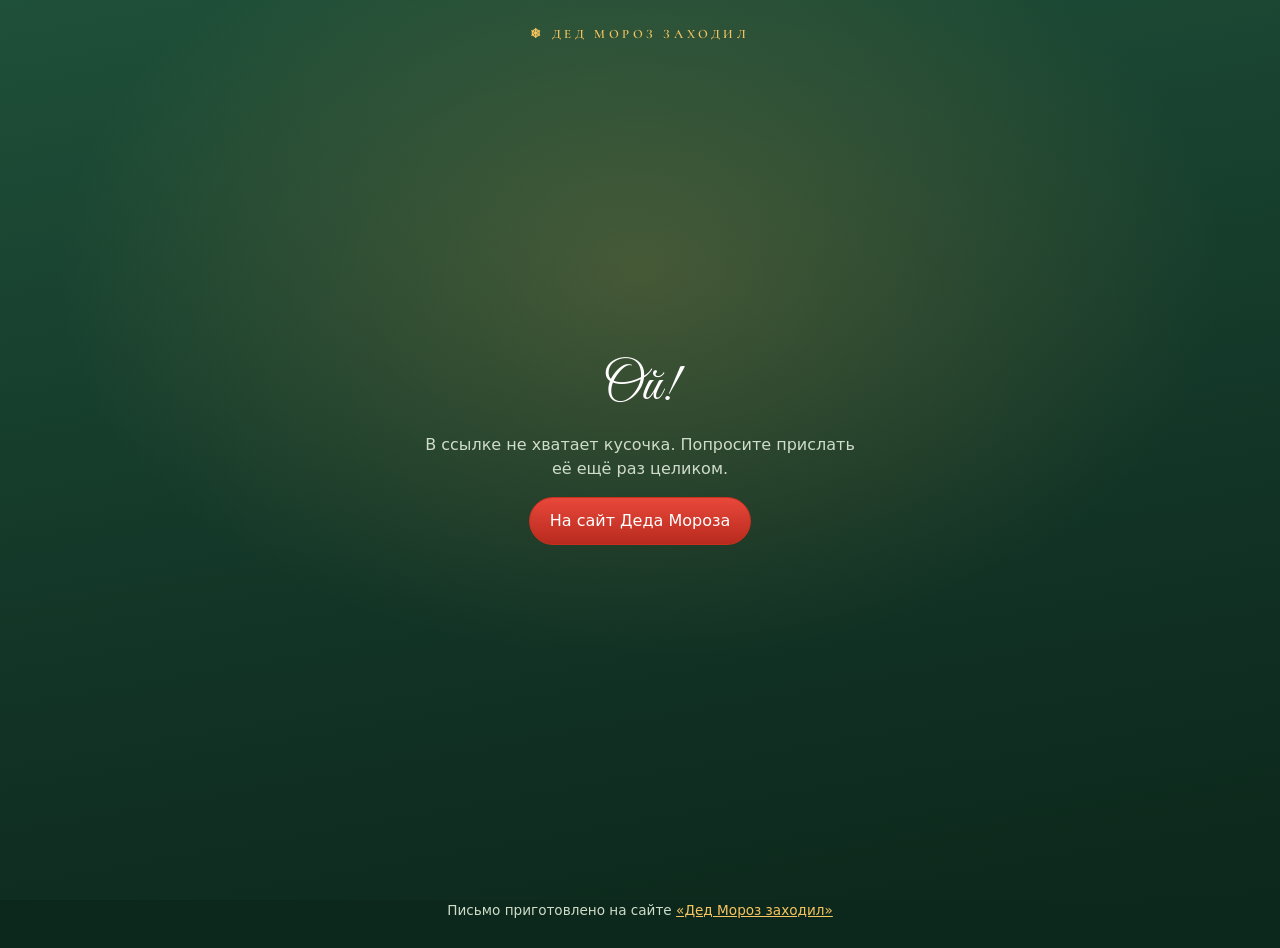
==== commit ae355300: "Свой фон у каждого блока, анимации при прокрутке, ускорение загрузки Co-Authored-By: Claude Opus 5.5" ====
--- a/gift.html
+++ b/gift.html
@@ -20,7 +20,7 @@
 <meta property="og:image:height" content="630">
 <meta name="twitter:card" content="summary_large_image">
 <meta name="twitter:image" content="https://pavelgh96.github.io/ded-moroz/og-gift.jpg?v=20261113b">
-<link rel="preload" href="letter/seal.png?v=20261113b" as="image">
+<link rel="preload" href="letter/seal.webp?v=1" as="image">
 <style>
 @font-face{font-family:"Bad Script";src:url(letter/BadScript-Regular.ttf);font-display:swap}
 @font-face{font-family:"Great Vibes";src:url(letter/GreatVibes-Regular.ttf);font-display:swap}
@@ -181,9 +181,9 @@
       <div class="flap"></div>
       <div class="env-front"></div>
       <button type="button" class="seal" id="seal" aria-label="Сломать печать и открыть письмо">
-        <img class="whole" src="letter/seal.png?v=20261113b" alt="" style="visibility:hidden">
-        <img class="half l" src="letter/seal.png?v=20261113b" alt="">
-        <img class="half r" src="letter/seal.png?v=20261113b" alt="">
+        <img class="whole" src="letter/seal.webp?v=1" alt="" style="visibility:hidden">
+        <img class="half l" src="letter/seal.webp?v=1" alt="">
+        <img class="half r" src="letter/seal.webp?v=1" alt="">
         <svg class="crack" viewBox="0 0 100 108" preserveAspectRatio="none" aria-hidden="true"><path d="M52 4 L46 23.8 L55 43.2 L45 62.6 L54 82 L48 104"/></svg>
       </button>
     </div>
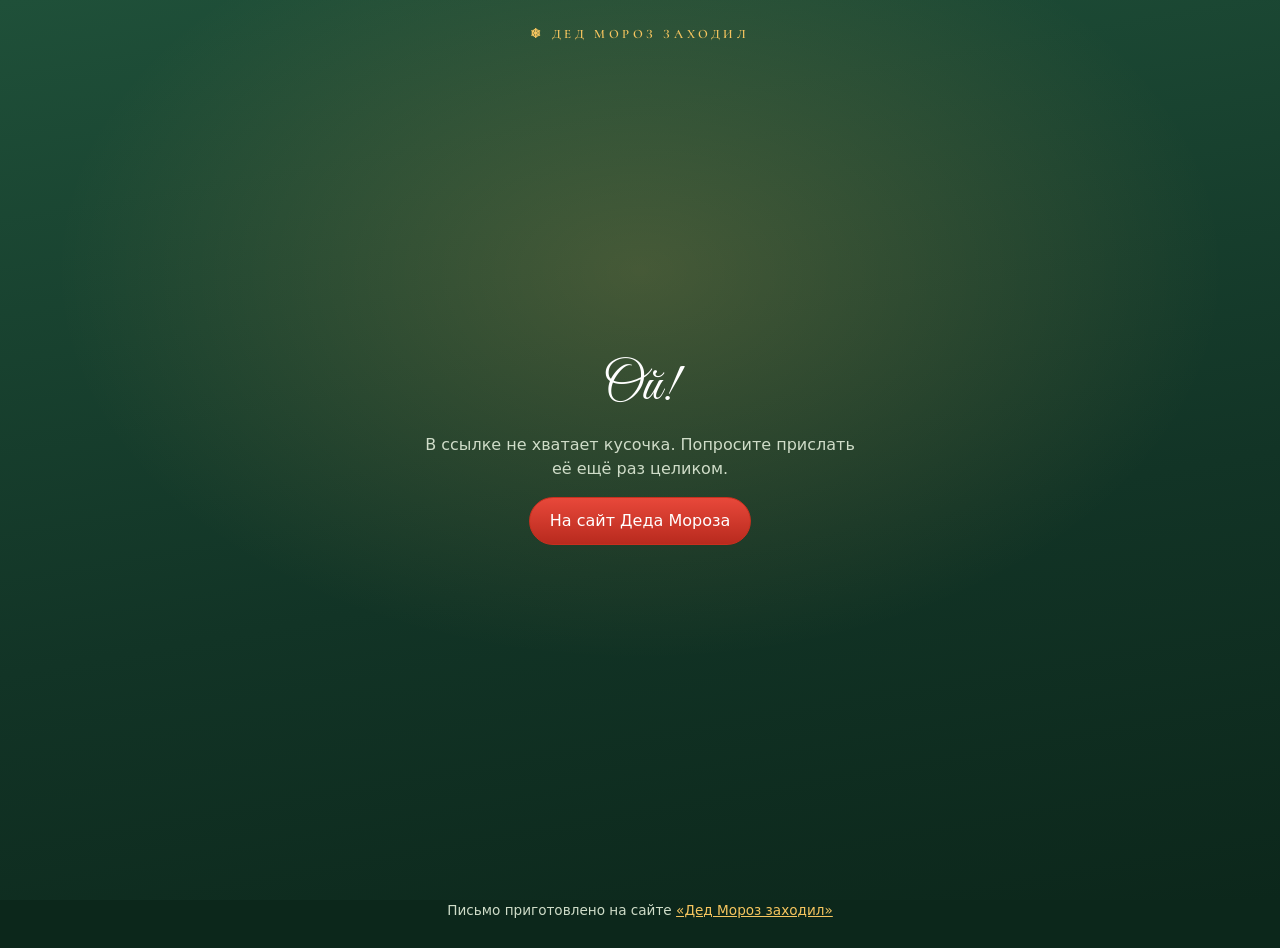
==== commit eb2c3d27: "Отключён зум на мобильных: viewport, щипок и двойной тап Co-Authored-By: Claude Opus 5.5 <noreply@an" ====
--- a/gift.html
+++ b/gift.html
@@ -2,7 +2,9 @@
 <html lang="ru">
 <head>
 <meta charset="utf-8">
-<meta name="viewport" content="width=device-width, initial-scale=1, viewport-fit=cover">
+<meta name="viewport" content="width=device-width, initial-scale=1, maximum-scale=1, user-scalable=no, viewport-fit=cover">
+<style>html,body{touch-action:pan-x pan-y;-webkit-text-size-adjust:100%;text-size-adjust:100%}</style>
+<script>(function(){function p(e){e.preventDefault()}["gesturestart","gesturechange","gestureend"].forEach(function(t){document.addEventListener(t,p,{passive:false})});document.addEventListener("touchmove",function(e){if(e.touches&&e.touches.length>1)e.preventDefault()},{passive:false});var l=0;document.addEventListener("touchend",function(e){var n=Date.now();if(n-l<300&&!e.target.closest("input,textarea,select,a,button,label"))e.preventDefault();l=n},{passive:false})})();</script>
 <meta name="theme-color" content="#123426">
 <meta name="robots" content="noindex">
 <title>Тебе письмо от Деда Мороза</title>
@@ -234,6 +236,7 @@
 
   if(!demo && !/^[A-Za-z0-9_-]{16,40}$/.test(token)) { fail('В ссылке не хватает кусочка. Попросите прислать её ещё раз целиком.'); return; }
 
+  if(demo && /^(classic|forest|garland|post|gzhel)$/.test(qs.get('tpl') || '')) DEMO.template = qs.get('tpl');
   (demo ? Promise.resolve(DEMO) : fetch(API + '?gift=' + encodeURIComponent(token)).then(function(r){ return r.json().catch(function(){ return {ok:false}; }); }))
     .then(function(j){
       if(!j || !j.ok) throw new Error((j && j.error) || 'Письмо пока не нашлось. Попробуйте открыть ссылку чуть позже.');
@@ -261,7 +264,15 @@
       if(e.key === 'F12' || (mod && e.shiftKey && 'ijc'.indexOf(k) > -1) || (mod && 'uspcax'.indexOf(k) > -1)) e.preventDefault();
     }, {capture:true});
   }
+  var BG = {classic:'bg-a4.jpg', forest:'tpl-forest.jpg', garland:'tpl-garland.jpg', post:'tpl-post.jpg', gzhel:'tpl-gzhel.jpg'};
+  function setBg(j){
+    var file = j.bg || ('letter/' + (BG[j.template] || BG.classic));
+    $('inner').style.backgroundImage = 'url(' + file + ')';
+    document.querySelector('.peek').style.backgroundImage = 'url(' + file + ')';
+    var im = new Image(); im.src = file;
+  }
   function buildLetter(j){
+    setBg(j);
     var d = new Date(Date.UTC(j.year, 11, 31));
     var html = '<div class="date">' + d.getUTCDate() + ' ' + MONTHS[d.getUTCMonth()] + ' ' + d.getUTCFullYear() + ' года</div>';
     html += '<div class="greet">' + runs(j.letter.greeting) + '</div>';
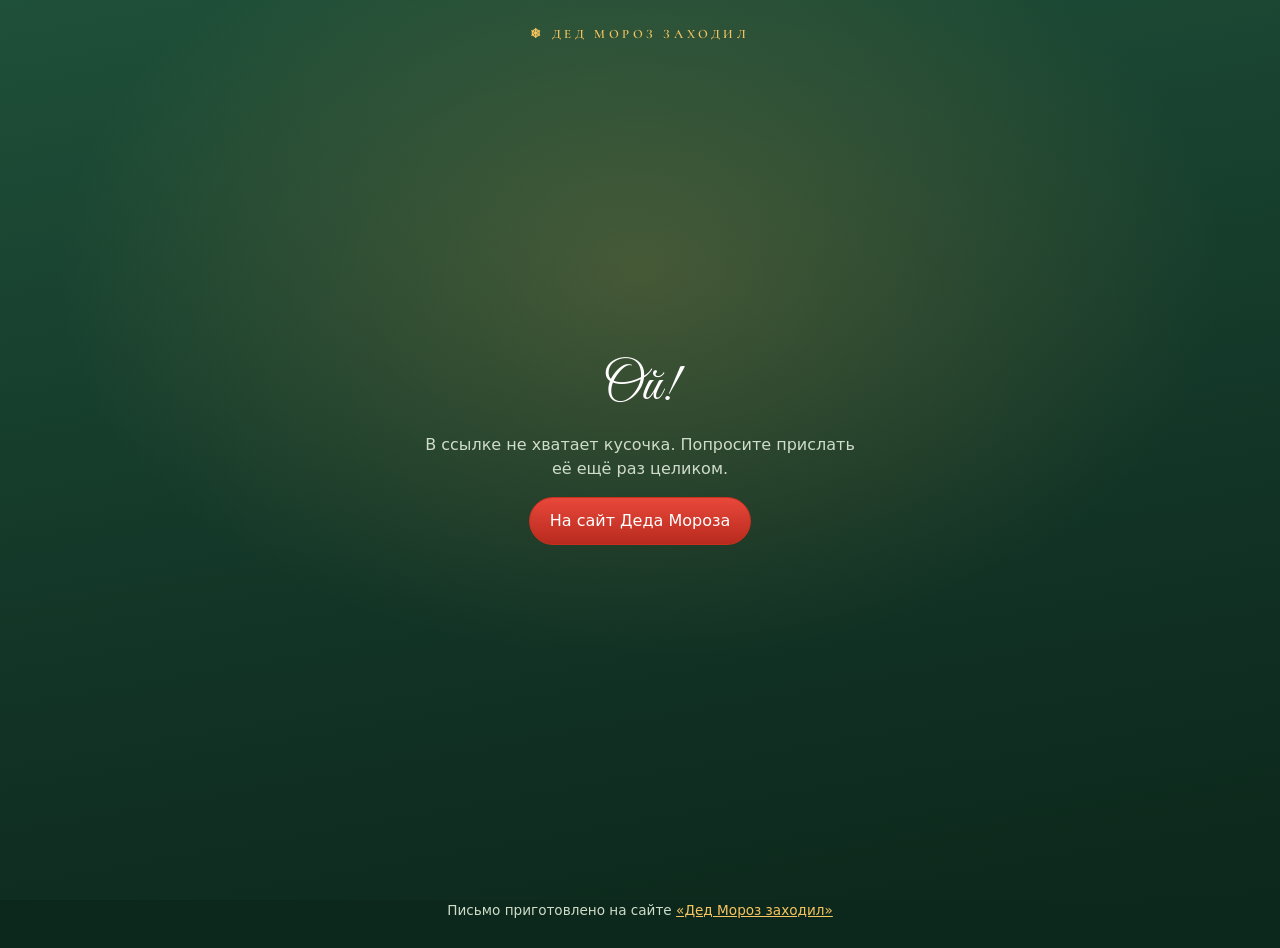
==== commit 79f88ff6: "Пока только письмо: видео помечено «Скоро», озвучка выключена Co-Authored-By: Claude Opus 5.5 <norep" ====
--- a/gift.html
+++ b/gift.html
@@ -294,12 +294,13 @@
   window.addEventListener('resize', scaleSheet);
 
   /* озвучка письма голосом Деда Мороза */
+  var VOICE_ON = false; /* озвучка пока выключена: включить, когда будет готова */
   var voice = null, voiceWanted = false;
   function voiceUrl(){ return demo ? API + '?demo_voice=1' : API + '?gift=' + encodeURIComponent(token) + '&voice=1'; }
   function setVoice(state, text){ var b = $('voiceBox'); b.classList.toggle('playing', state === 'playing'); b.classList.toggle('loading', state === 'loading'); if(text) $('vstate').textContent = text; }
   function fmt(t){ t = Math.max(0, Math.round(t || 0)); return Math.floor(t/60) + ':' + String(t%60).padStart(2, '0'); }
   function prepVoice(){
-    if(voice || !(data && (data.voice || demo))) return;
+    if(!VOICE_ON || voice || !(data && (data.voice || demo))) return;
     voice = new Audio(); voice.preload = 'auto'; voice.src = voiceUrl();
     try { var p = voice.play(); voice.pause(); if(p && p.catch) p.catch(function(){}); } catch(e){}  /* разблокировка звука на iPhone в момент нажатия */
     voice.addEventListener('canplay', function(){ if(voiceWanted && voice.paused) playVoice(); else if(voice.paused) setVoice('', 'Нажмите, чтобы послушать · ' + fmt(voice.duration)); });
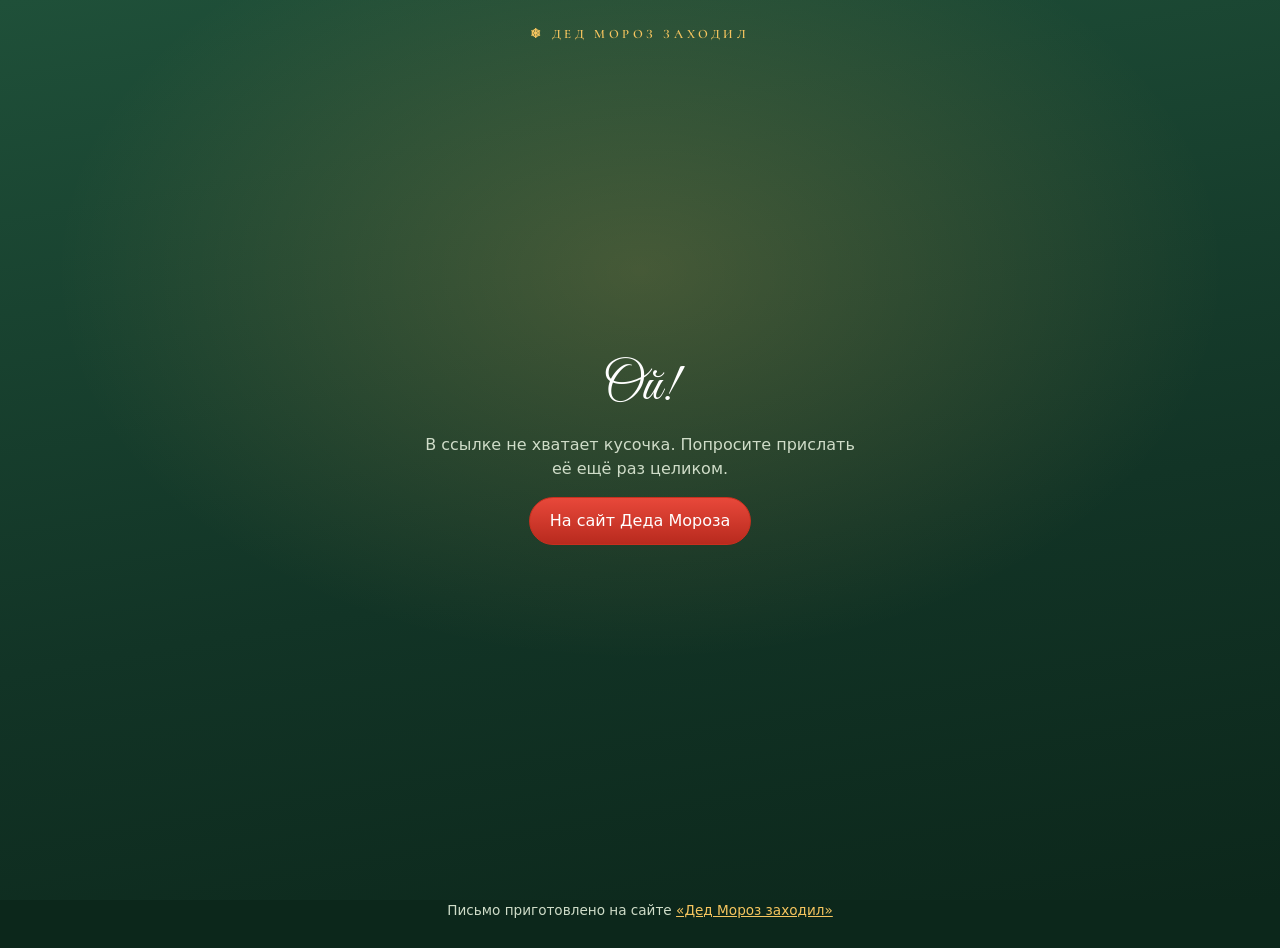
==== commit 6978aa82: "Демо-конверт: убрано обещание видео Co-Authored-By: Claude Opus 5.5 <noreply@anthropic.com> Claude-S" ====
--- a/gift.html
+++ b/gift.html
@@ -3,7 +3,7 @@
 <head>
 <meta charset="utf-8">
 <meta name="viewport" content="width=device-width, initial-scale=1, maximum-scale=1, user-scalable=no, viewport-fit=cover">
-<style>html,body{touch-action:pan-x pan-y;-webkit-text-size-adjust:100%;text-size-adjust:100%}</style>
+<style>html,body{overflow-x:hidden;overflow-x:clip;touch-action:pan-x pan-y;-webkit-text-size-adjust:100%;text-size-adjust:100%}</style>
 <script>(function(){function p(e){e.preventDefault()}["gesturestart","gesturechange","gestureend"].forEach(function(t){document.addEventListener(t,p,{passive:false})});document.addEventListener("touchmove",function(e){if(e.touches&&e.touches.length>1)e.preventDefault()},{passive:false});var l=0;document.addEventListener("touchend",function(e){var n=Date.now();if(n-l<300&&!e.target.closest("input,textarea,select,a,button,label"))e.preventDefault();l=n},{passive:false})})();</script>
 <meta name="theme-color" content="#123426">
 <meta name="robots" content="noindex">
@@ -205,7 +205,7 @@
       <button type="button" class="btn" id="qr">QR-код для открытки</button>
     </div>
     <p class="msg" id="msg" aria-live="polite"></p>
-    <p class="msg" id="demoNote" hidden style="color:var(--muted);max-width:520px">Это пример. Ваш ребёнок получит такую же ссылку со своим письмом: сам сломает печать, прочитает письмо и посмотрит видео.</p>
+    <p class="msg" id="demoNote" hidden style="color:var(--muted);max-width:520px">Это пример. Ваш ребёнок получит такую же ссылку со своим письмом: сам сломает печать и прочитает письмо от Деда Мороза.</p>
   </section>
 </main>
 <footer>Письмо приготовлено на сайте <a href="./">«Дед Мороз заходил»</a></footer>
@@ -264,7 +264,7 @@
       if(e.key === 'F12' || (mod && e.shiftKey && 'ijc'.indexOf(k) > -1) || (mod && 'uspcax'.indexOf(k) > -1)) e.preventDefault();
     }, {capture:true});
   }
-  var BG = {classic:'bg-a4.jpg', forest:'tpl-forest.jpg', garland:'tpl-garland.jpg', post:'tpl-post.jpg', gzhel:'tpl-gzhel.jpg'};
+  var BG = {classic:'bg-a4.jpg', forest:'tpl-forest.jpg', garland:'tpl-garland.jpg', post:'tpl-post.jpg?v=2', gzhel:'tpl-gzhel.jpg'};
   function setBg(j){
     var file = j.bg || ('letter/' + (BG[j.template] || BG.classic));
     $('inner').style.backgroundImage = 'url(' + file + ')';
